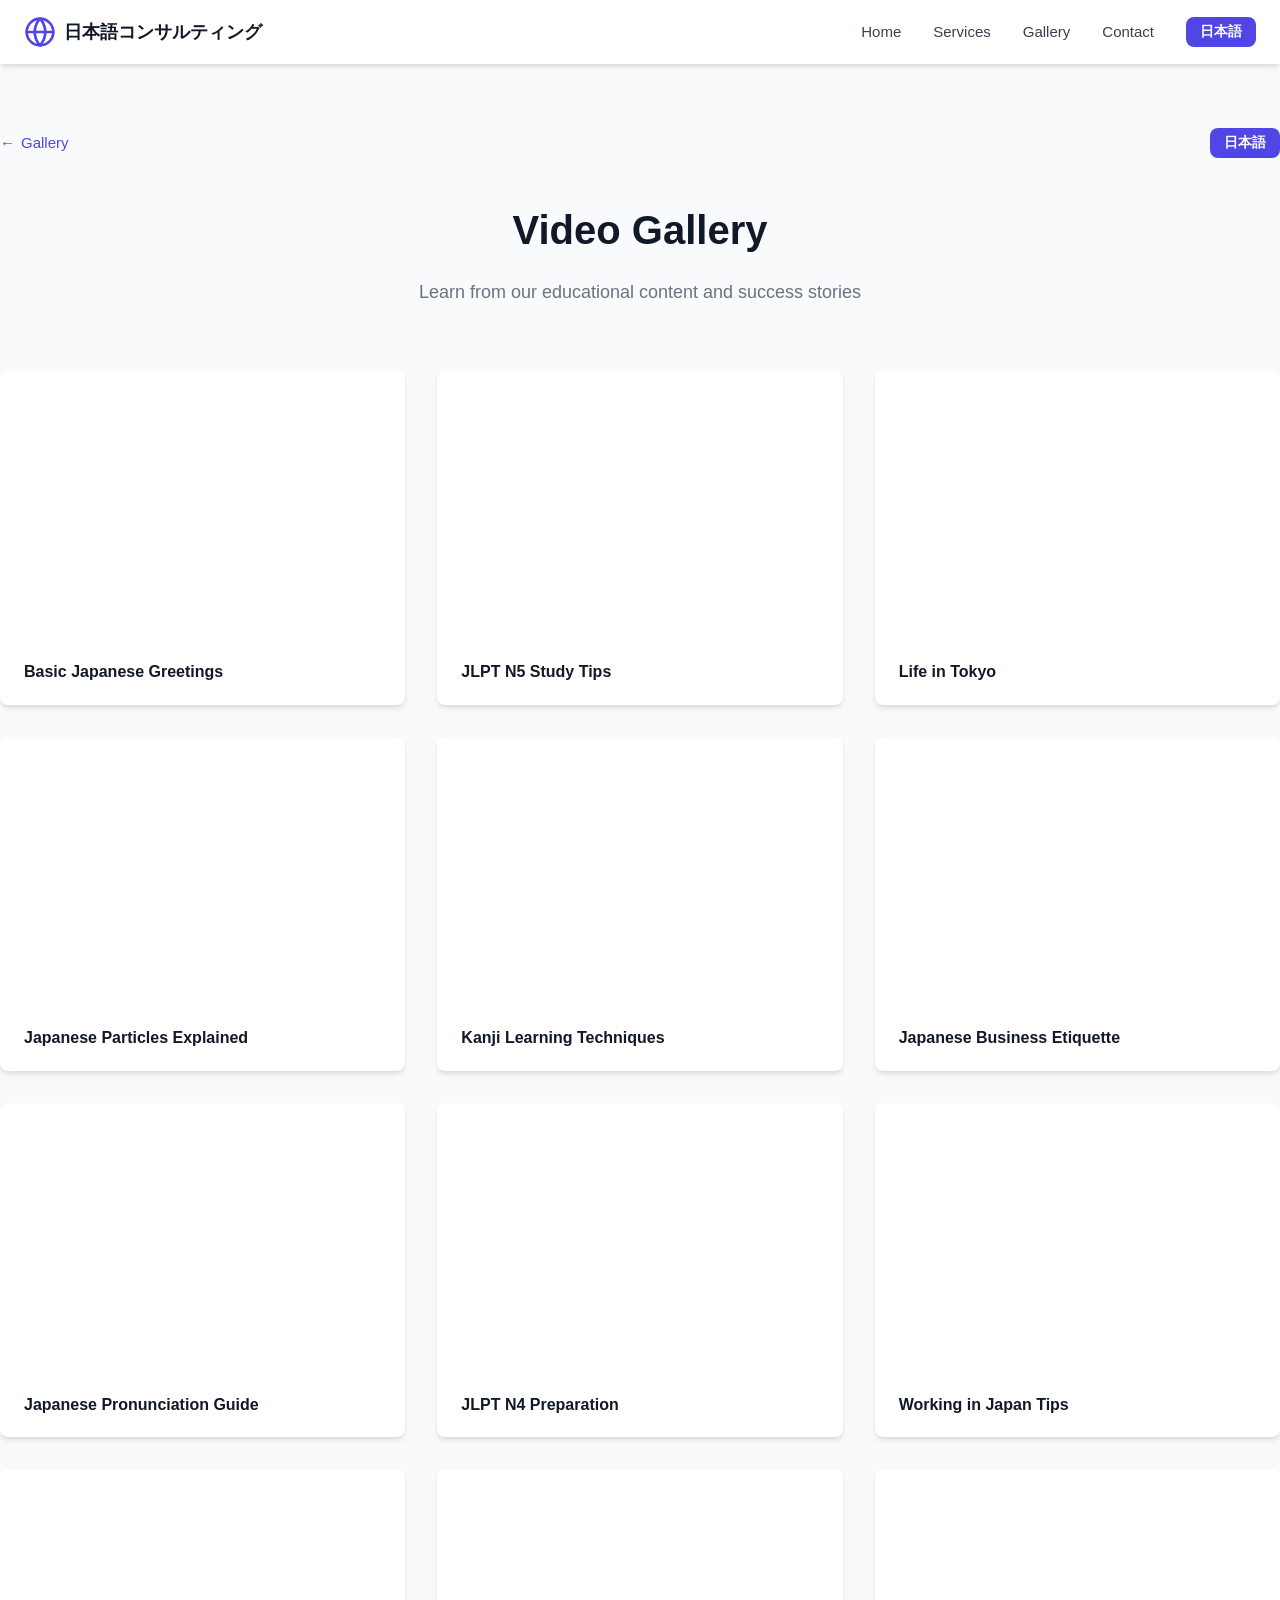
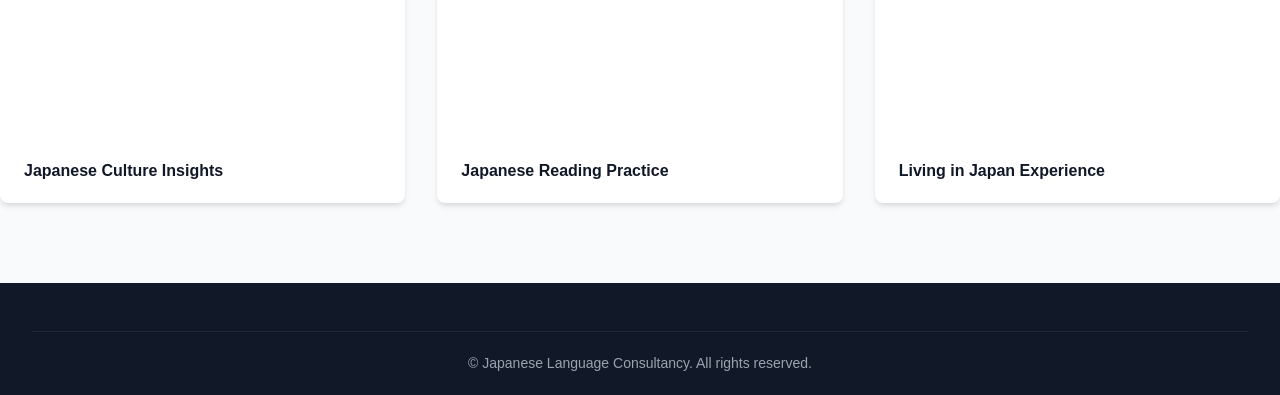
==== full-gallery.html @ 16f08550 "Added project files" ====
<!DOCTYPE html>
<html lang="en">
<head>
  <meta charset="UTF-8">
  <meta name="viewport" content="width=device-width, initial-scale=1.0">
  <title>Full Gallery – Japanese Language Consultancy</title>
  <link rel="stylesheet" href="css/style.css">
  <style>
    .gallery-page { min-height: 100vh; background: var(--bg-light); padding-top: 80px; }
    .gallery-page-inner { padding: 3rem 0 5rem; }
    .gallery-topbar {
      display: flex;
      justify-content: space-between;
      align-items: center;
      flex-wrap: wrap;
      gap: 1rem;
      margin-bottom: 2.5rem;
    }
    .back-link {
      display: inline-flex;
      align-items: center;
      gap: 0.375rem;
      color: var(--primary);
      text-decoration: none;
      font-size: 0.9375rem;
      font-weight: 500;
    }
    .back-link:hover { text-decoration: underline; }
    .full-gallery-grid {
      display: grid;
      grid-template-columns: 1fr;
      gap: 2rem;
    }
    @media (min-width: 640px)  { .full-gallery-grid { grid-template-columns: repeat(2, 1fr); } }
    @media (min-width: 1024px) { .full-gallery-grid { grid-template-columns: repeat(3, 1fr); } }
  </style>
</head>
<body>

  <!-- ===== NAVBAR (simplified for gallery page) ===== -->
  <nav id="navbar">
    <div class="nav-container">
      <a href="index.html#home" class="nav-logo">
        <svg xmlns="http://www.w3.org/2000/svg" width="32" height="32" viewBox="0 0 24 24" fill="none" stroke="currentColor" stroke-width="2" stroke-linecap="round" stroke-linejoin="round">
          <circle cx="12" cy="12" r="10"/>
          <line x1="2" y1="12" x2="22" y2="12"/>
          <path d="M12 2a15.3 15.3 0 0 1 4 10 15.3 15.3 0 0 1-4 10 15.3 15.3 0 0 1-4-10 15.3 15.3 0 0 1 4-10z"/>
        </svg>
        <span>日本語コンサルティング</span>
      </a>
      <div class="nav-links">
        <a href="index.html#home" class="nav-link" data-key="nav.home">Home</a>
        <a href="index.html#services" class="nav-link" data-key="nav.services">Services</a>
        <a href="index.html#gallery" class="nav-link" data-key="nav.gallery">Gallery</a>
        <a href="index.html#contact" class="nav-link" data-key="nav.contact">Contact</a>
        <button class="lang-btn" id="langToggle" onclick="toggleLanguage()">日本語</button>
      </div>
      <div class="nav-mobile">
        <button class="lang-btn" id="langToggleMobile" onclick="toggleLanguage()">日本語</button>
        <button class="menu-btn" id="menuBtn" onclick="toggleMenu()" aria-label="Toggle menu">
          <span class="menu-icon" id="menuIcon">&#9776;</span>
        </button>
      </div>
    </div>
    <div class="mobile-menu" id="mobileMenu">
      <a href="index.html#home" class="mobile-link" data-key="nav.home" onclick="closeMenu()">Home</a>
      <a href="index.html#services" class="mobile-link" data-key="nav.services" onclick="closeMenu()">Services</a>
      <a href="index.html#gallery" class="mobile-link" data-key="nav.gallery" onclick="closeMenu()">Gallery</a>
      <a href="index.html#contact" class="mobile-link" data-key="nav.contact" onclick="closeMenu()">Contact</a>
    </div>
  </nav>

  <!-- ===== GALLERY PAGE ===== -->
  <div class="gallery-page">
    <div class="container gallery-page-inner">
      <div class="gallery-topbar">
        <a href="index.html#gallery" class="back-link">
          &#8592; <span data-key="nav.gallery">Gallery</span>
        </a>
        <button class="lang-btn" onclick="toggleLanguage()" id="langTogglePage">日本語</button>
      </div>

      <div class="section-header">
        <h2 data-key="gallery.title">Video Gallery</h2>
        <p data-key="gallery.subtitle">Learn from our educational content and success stories</p>
      </div>

      <div class="full-gallery-grid">

        <div class="video-card">
          <div class="video-wrapper">
            <iframe src="https://www.youtube.com/embed/n7rQSe2ejsA" title="Basic Japanese Greetings"
              allow="accelerometer; autoplay; clipboard-write; encrypted-media; gyroscope; picture-in-picture"
              allowfullscreen loading="lazy"></iframe>
          </div>
          <div class="video-info"><h3>Basic Japanese Greetings</h3></div>
        </div>

        <div class="video-card">
          <div class="video-wrapper">
            <iframe src="https://www.youtube.com/embed/5oxdPY9eH48" title="JLPT N5 Study Tips"
              allow="accelerometer; autoplay; clipboard-write; encrypted-media; gyroscope; picture-in-picture"
              allowfullscreen loading="lazy"></iframe>
          </div>
          <div class="video-info"><h3>JLPT N5 Study Tips</h3></div>
        </div>

        <div class="video-card">
          <div class="video-wrapper">
            <iframe src="https://www.youtube.com/embed/6EdWg6F5bxE" title="Life in Tokyo"
              allow="accelerometer; autoplay; clipboard-write; encrypted-media; gyroscope; picture-in-picture"
              allowfullscreen loading="lazy"></iframe>
          </div>
          <div class="video-info"><h3>Life in Tokyo</h3></div>
        </div>

        <div class="video-card">
          <div class="video-wrapper">
            <iframe src="https://www.youtube.com/embed/pSvH9vH60Ig" title="Japanese Particles Explained"
              allow="accelerometer; autoplay; clipboard-write; encrypted-media; gyroscope; picture-in-picture"
              allowfullscreen loading="lazy"></iframe>
          </div>
          <div class="video-info"><h3>Japanese Particles Explained</h3></div>
        </div>

        <div class="video-card">
          <div class="video-wrapper">
            <iframe src="https://www.youtube.com/embed/mPppuDZYBzw" title="Kanji Learning Techniques"
              allow="accelerometer; autoplay; clipboard-write; encrypted-media; gyroscope; picture-in-picture"
              allowfullscreen loading="lazy"></iframe>
          </div>
          <div class="video-info"><h3>Kanji Learning Techniques</h3></div>
        </div>

        <div class="video-card">
          <div class="video-wrapper">
            <iframe src="https://www.youtube.com/embed/A8jdyTbz3O4" title="Japanese Business Etiquette"
              allow="accelerometer; autoplay; clipboard-write; encrypted-media; gyroscope; picture-in-picture"
              allowfullscreen loading="lazy"></iframe>
          </div>
          <div class="video-info"><h3>Japanese Business Etiquette</h3></div>
        </div>

        <div class="video-card">
          <div class="video-wrapper">
            <iframe src="https://www.youtube.com/embed/QuDgr6ot1g4" title="Japanese Pronunciation Guide"
              allow="accelerometer; autoplay; clipboard-write; encrypted-media; gyroscope; picture-in-picture"
              allowfullscreen loading="lazy"></iframe>
          </div>
          <div class="video-info"><h3>Japanese Pronunciation Guide</h3></div>
        </div>

        <div class="video-card">
          <div class="video-wrapper">
            <iframe src="https://www.youtube.com/embed/3qPxV7PK7Cg" title="JLPT N4 Preparation"
              allow="accelerometer; autoplay; clipboard-write; encrypted-media; gyroscope; picture-in-picture"
              allowfullscreen loading="lazy"></iframe>
          </div>
          <div class="video-info"><h3>JLPT N4 Preparation</h3></div>
        </div>

        <div class="video-card">
          <div class="video-wrapper">
            <iframe src="https://www.youtube.com/embed/YMyofREc4Zw" title="Working in Japan Tips"
              allow="accelerometer; autoplay; clipboard-write; encrypted-media; gyroscope; picture-in-picture"
              allowfullscreen loading="lazy"></iframe>
          </div>
          <div class="video-info"><h3>Working in Japan Tips</h3></div>
        </div>

        <div class="video-card">
          <div class="video-wrapper">
            <iframe src="https://www.youtube.com/embed/gVyIaRz2L4c" title="Japanese Culture Insights"
              allow="accelerometer; autoplay; clipboard-write; encrypted-media; gyroscope; picture-in-picture"
              allowfullscreen loading="lazy"></iframe>
          </div>
          <div class="video-info"><h3>Japanese Culture Insights</h3></div>
        </div>

        <div class="video-card">
          <div class="video-wrapper">
            <iframe src="https://www.youtube.com/embed/yExI-Q_kQNg" title="Japanese Reading Practice"
              allow="accelerometer; autoplay; clipboard-write; encrypted-media; gyroscope; picture-in-picture"
              allowfullscreen loading="lazy"></iframe>
          </div>
          <div class="video-info"><h3>Japanese Reading Practice</h3></div>
        </div>

        <div class="video-card">
          <div class="video-wrapper">
            <iframe src="https://www.youtube.com/embed/NJ3JOqiXhUE" title="Living in Japan Experience"
              allow="accelerometer; autoplay; clipboard-write; encrypted-media; gyroscope; picture-in-picture"
              allowfullscreen loading="lazy"></iframe>
          </div>
          <div class="video-info"><h3>Living in Japan Experience</h3></div>
        </div>

      </div>
    </div>
  </div>

  <!-- ===== FOOTER ===== -->
  <footer id="footer">
    <div class="container">
      <div class="footer-bottom">
        <p>© <span id="year"></span> Japanese Language Consultancy. All rights reserved.</p>
      </div>
    </div>
  </footer>

  <script src="js/main.js"></script>
  <script>
    // sync the extra lang toggle button on this page
    document.getElementById('langTogglePage').addEventListener('click', function() {
      this.textContent = currentLang === 'en' ? '日本語' : 'English';
    });
  </script>
</body>
</html>
---- css/style.css ----
/* ===== RESET & BASE ===== */
*, *::before, *::after {
  box-sizing: border-box;
  margin: 0;
  padding: 0;
}

html {
  scroll-behavior: smooth;
}

body {
  font-family: -apple-system, BlinkMacSystemFont, 'Segoe UI', Roboto, Oxygen, Ubuntu, sans-serif;
  color: #111827;
  line-height: 1.6;
}

/* ===== VARIABLES ===== */
:root {
  --primary:       #4f46e5;
  --primary-hover: #4338ca;
  --primary-light: #e0e7ff;
  --text-dark:     #111827;
  --text-gray:     #6b7280;
  --text-light:    #9ca3af;
  --bg-light:      #f9fafb;
  --bg-white:      #ffffff;
  --shadow:        0 4px 6px -1px rgba(0,0,0,.10), 0 2px 4px -1px rgba(0,0,0,.06);
  --shadow-lg:     0 10px 15px -3px rgba(0,0,0,.10), 0 4px 6px -2px rgba(0,0,0,.05);
  --radius:        0.5rem;
}

/* ===== UTILITY ===== */
.container {
  max-width: 1280px;
  margin: 0 auto;
  padding: 0 1.5rem;
}

@media (min-width: 1024px) {
  .container { padding: 0 2rem; }
}

/* ===== NAVBAR ===== */
#navbar {
  position: fixed;
  top: 0;
  left: 0;
  right: 0;
  z-index: 1000;
  background: #fff;
  box-shadow: var(--shadow);
}

.nav-container {
  max-width: 1280px;
  margin: 0 auto;
  padding: 0 1.5rem;
  display: flex;
  align-items: center;
  justify-content: space-between;
  height: 64px;
}

.nav-logo {
  display: flex;
  align-items: center;
  gap: 0.5rem;
  text-decoration: none;
  color: var(--text-dark);
  font-size: 1.125rem;
  font-weight: 700;
  flex-shrink: 0;
}

.nav-logo svg {
  color: var(--primary);
  flex-shrink: 0;
}

.nav-links {
  display: none;
  align-items: center;
  gap: 2rem;
}

@media (min-width: 768px) {
  .nav-links { display: flex; }
}

.nav-link {
  text-decoration: none;
  color: #374151;
  font-size: 0.9375rem;
  font-weight: 500;
  transition: color 0.2s;
}

.nav-link:hover { color: var(--primary); }

.lang-btn {
  background: var(--primary);
  color: #fff;
  border: none;
  border-radius: var(--radius);
  padding: 0.375rem 0.875rem;
  font-size: 0.875rem;
  font-weight: 600;
  cursor: pointer;
  transition: background 0.2s;
  white-space: nowrap;
}

.lang-btn:hover { background: var(--primary-hover); }

.nav-mobile {
  display: flex;
  align-items: center;
  gap: 0.75rem;
}

@media (min-width: 768px) {
  .nav-mobile { display: none; }
}

.menu-btn {
  background: none;
  border: none;
  cursor: pointer;
  color: #374151;
  font-size: 1.5rem;
  line-height: 1;
  padding: 0.25rem;
}

.mobile-menu {
  display: none;
  flex-direction: column;
  background: #fff;
  border-top: 1px solid #e5e7eb;
}

.mobile-menu.open { display: flex; }

.mobile-link {
  display: block;
  padding: 0.75rem 1.5rem;
  text-decoration: none;
  color: #374151;
  font-size: 0.9375rem;
  border-bottom: 1px solid #f3f4f6;
  transition: background 0.15s, color 0.15s;
}

.mobile-link:hover {
  background: var(--bg-light);
  color: var(--primary);
}

/* ===== HERO SECTION ===== */
#home {
  height: 100vh;
  min-height: 560px;
}

.hero-swiper {
  width: 100%;
  height: 100%;
}

.slide-bg {
  width: 100%;
  height: 100%;
  background-size: cover;
  background-position: center;
  position: relative;
}

.slide-overlay {
  position: absolute;
  inset: 0;
  background: rgba(17, 24, 39, 0.60);
}

.slide-content {
  position: relative;
  height: 100%;
  display: flex;
  align-items: center;
  padding: 0 1.5rem;
}

@media (min-width: 1024px) {
  .slide-content { padding: 0 2rem; }
}

.slide-text {
  max-width: 768px;
  margin: 0 auto;
  animation: fadeIn 0.8s ease-out;
}

@keyframes fadeIn {
  from { opacity: 0; transform: translateY(20px); }
  to   { opacity: 1; transform: translateY(0); }
}

.slide-text h1 {
  font-size: clamp(2rem, 5vw, 3.75rem);
  font-weight: 800;
  color: #fff;
  line-height: 1.15;
  margin-bottom: 1.25rem;
  letter-spacing: -0.02em;
}

.slide-text p {
  font-size: clamp(1rem, 2vw, 1.25rem);
  color: #d1d5db;
  margin-bottom: 2rem;
  max-width: 600px;
}

.hero-buttons {
  display: flex;
  gap: 1rem;
  flex-wrap: wrap;
}

/* Swiper overrides */
.swiper-button-next,
.swiper-button-prev {
  color: #fff !important;
}

.swiper-pagination-bullet-active {
  background: var(--primary) !important;
}

/* ===== SECTION SHARED ===== */
.section-light { background: var(--bg-light); }
.section-white { background: var(--bg-white); }

.section-header {
  text-align: center;
  margin-bottom: 4rem;
}

.section-header h2 {
  font-size: clamp(1.75rem, 4vw, 2.5rem);
  font-weight: 800;
  color: var(--text-dark);
  margin-bottom: 1rem;
}

.section-header p {
  font-size: 1.125rem;
  color: var(--text-gray);
  max-width: 540px;
  margin: 0 auto;
}

section:not(#home) { padding: 6rem 0; }

.section-action {
  text-align: center;
  margin-top: 3rem;
}

/* ===== BUTTONS ===== */
.btn-primary {
  display: inline-block;
  background: var(--primary);
  color: #fff;
  text-decoration: none;
  padding: 0.875rem 2rem;
  border-radius: var(--radius);
  font-size: 1rem;
  font-weight: 600;
  border: none;
  cursor: pointer;
  transition: background 0.2s, transform 0.1s;
}

.btn-primary:hover {
  background: var(--primary-hover);
  transform: translateY(-1px);
}

.btn-primary:active { transform: translateY(0); }

.btn-secondary {
  display: inline-block;
  background: #fff;
  color: var(--primary);
  text-decoration: none;
  padding: 0.875rem 2rem;
  border-radius: var(--radius);
  font-size: 1rem;
  font-weight: 600;
  border: none;
  cursor: pointer;
  transition: background 0.2s;
}

.btn-secondary:hover { background: #f3f4f6; }

.btn-block {
  display: block;
  width: 100%;
  text-align: center;
}

/* ===== SERVICES ===== */
.services-grid {
  display: grid;
  grid-template-columns: 1fr;
  gap: 1.5rem;
}

@media (min-width: 640px)  { .services-grid { grid-template-columns: repeat(2, 1fr); } }
@media (min-width: 1024px) { .services-grid { grid-template-columns: repeat(4, 1fr); } }

.service-card {
  background: #fff;
  border-radius: var(--radius);
  padding: 2rem;
  box-shadow: var(--shadow);
  transition: box-shadow 0.25s, transform 0.25s;
}

.service-card:hover {
  box-shadow: var(--shadow-lg);
  transform: translateY(-4px);
}

.service-icon {
  display: inline-flex;
  align-items: center;
  justify-content: center;
  width: 64px;
  height: 64px;
  background: var(--primary-light);
  border-radius: 50%;
  color: var(--primary);
  margin-bottom: 1.25rem;
}

.service-card h3 {
  font-size: 1.125rem;
  font-weight: 700;
  color: var(--text-dark);
  margin-bottom: 0.75rem;
}

.service-card p {
  font-size: 0.9375rem;
  color: var(--text-gray);
  line-height: 1.6;
}

/* ===== GALLERY ===== */
.gallery-grid {
  display: grid;
  grid-template-columns: 1fr;
  gap: 2rem;
}

@media (min-width: 768px)  { .gallery-grid { grid-template-columns: repeat(2, 1fr); } }
@media (min-width: 1024px) { .gallery-grid { grid-template-columns: repeat(3, 1fr); } }

.video-card {
  background: #fff;
  border-radius: var(--radius);
  box-shadow: var(--shadow);
  overflow: hidden;
  transition: box-shadow 0.25s;
}

.video-card:hover { box-shadow: var(--shadow-lg); }

.video-wrapper {
  position: relative;
  padding-bottom: 66.25%;
  height: 0;
  overflow: hidden;
}

.video-wrapper iframe {
  position: absolute;
  top: 0;
  left: 0;
  width: 100%;
  height: 100%;
  border: 0;
}

.video-info {
  padding: 1.25rem 1.5rem;
}

.video-info h3 {
  font-size: 1rem;
  font-weight: 600;
  color: var(--text-dark);
}

/* ===== CONTACT ===== */
.contact-grid {
  display: grid;
  grid-template-columns: 1fr;
  gap: 3rem;
}

@media (min-width: 1024px) {
  .contact-grid { grid-template-columns: repeat(2, 1fr); }
}

.form-card,
.info-card {
  background: #fff;
  border-radius: var(--radius);
  padding: 2rem;
  box-shadow: var(--shadow);
}

.form-card h3 {
  font-size: 1.25rem;
  font-weight: 700;
  color: var(--text-dark);
  margin-bottom: 1.5rem;
}

.form-group {
  margin-bottom: 1.25rem;
}

.form-group label {
  display: block;
  font-size: 0.875rem;
  font-weight: 500;
  color: #374151;
  margin-bottom: 0.375rem;
}

.form-group input,
.form-group textarea {
  display: block;
  width: 100%;
  padding: 0.625rem 0.875rem;
  border: 1px solid #d1d5db;
  border-radius: var(--radius);
  font-size: 0.9375rem;
  color: var(--text-dark);
  background: #fff;
  transition: border-color 0.2s, box-shadow 0.2s;
  font-family: inherit;
}

.form-group input:focus,
.form-group textarea:focus {
  outline: none;
  border-color: var(--primary);
  box-shadow: 0 0 0 3px rgba(79, 70, 229, 0.15);
}

.form-group textarea { resize: vertical; min-height: 100px; }

.form-status {
  margin-top: 0.75rem;
  font-size: 0.9rem;
  padding: 0.5rem 0;
  min-height: 1.5rem;
}

.form-status.success { color: #059669; }
.form-status.error   { color: #dc2626; }

.contact-right {
  display: flex;
  flex-direction: column;
  gap: 1.5rem;
}

.map-wrapper {
  border-radius: var(--radius);
  overflow: hidden;
  box-shadow: var(--shadow);
  height: 280px;
}

.map-wrapper iframe {
  display: block;
  width: 100%;
  height: 100%;
  border: 0;
}

.info-card h3 {
  font-size: 1.25rem;
  font-weight: 700;
  color: var(--text-dark);
  margin-bottom: 1.25rem;
}

.info-item {
  display: flex;
  align-items: center;
  gap: 0.75rem;
  color: #374151;
  font-size: 0.9375rem;
  margin-bottom: 0.875rem;
}

.info-item svg { color: var(--primary); flex-shrink: 0; }

.info-hours {
  margin-top: 1.5rem;
  padding-top: 1.5rem;
  border-top: 1px solid #e5e7eb;
}

.info-hours h4 {
  font-size: 1rem;
  font-weight: 600;
  color: var(--text-dark);
  margin-bottom: 0.625rem;
}

.info-hours ul {
  list-style: none;
  color: var(--text-gray);
  font-size: 0.9375rem;
  line-height: 1.8;
}

/* ===== FOOTER ===== */
#footer {
  background: #111827;
  padding: 3rem 0 0;
  color: #9ca3af;
}

.footer-grid {
  display: grid;
  grid-template-columns: 1fr;
  gap: 2rem;
  margin-bottom: 2rem;
}

#footer h3 {
  color: #fff;
  font-size: 1rem;
  font-weight: 600;
  margin-bottom: 1rem;
}

.footer-links {
  list-style: none;
  display: flex;
  flex-direction: column;
  gap: 0.5rem;
}

.footer-links a {
  color: #9ca3af;
  text-decoration: none;
  font-size: 0.9375rem;
  transition: color 0.2s;
}

.footer-links a:hover { color: #fff; }

.footer-bottom {
  border-top: 1px solid #1f2937;
  padding: 1.25rem 0;
  text-align: center;
  font-size: 0.875rem;
}

/* ===== BUTTON DISABLED STATE ===== */
button:disabled,
button.loading {
  opacity: 0.6;
  cursor: not-allowed;
}
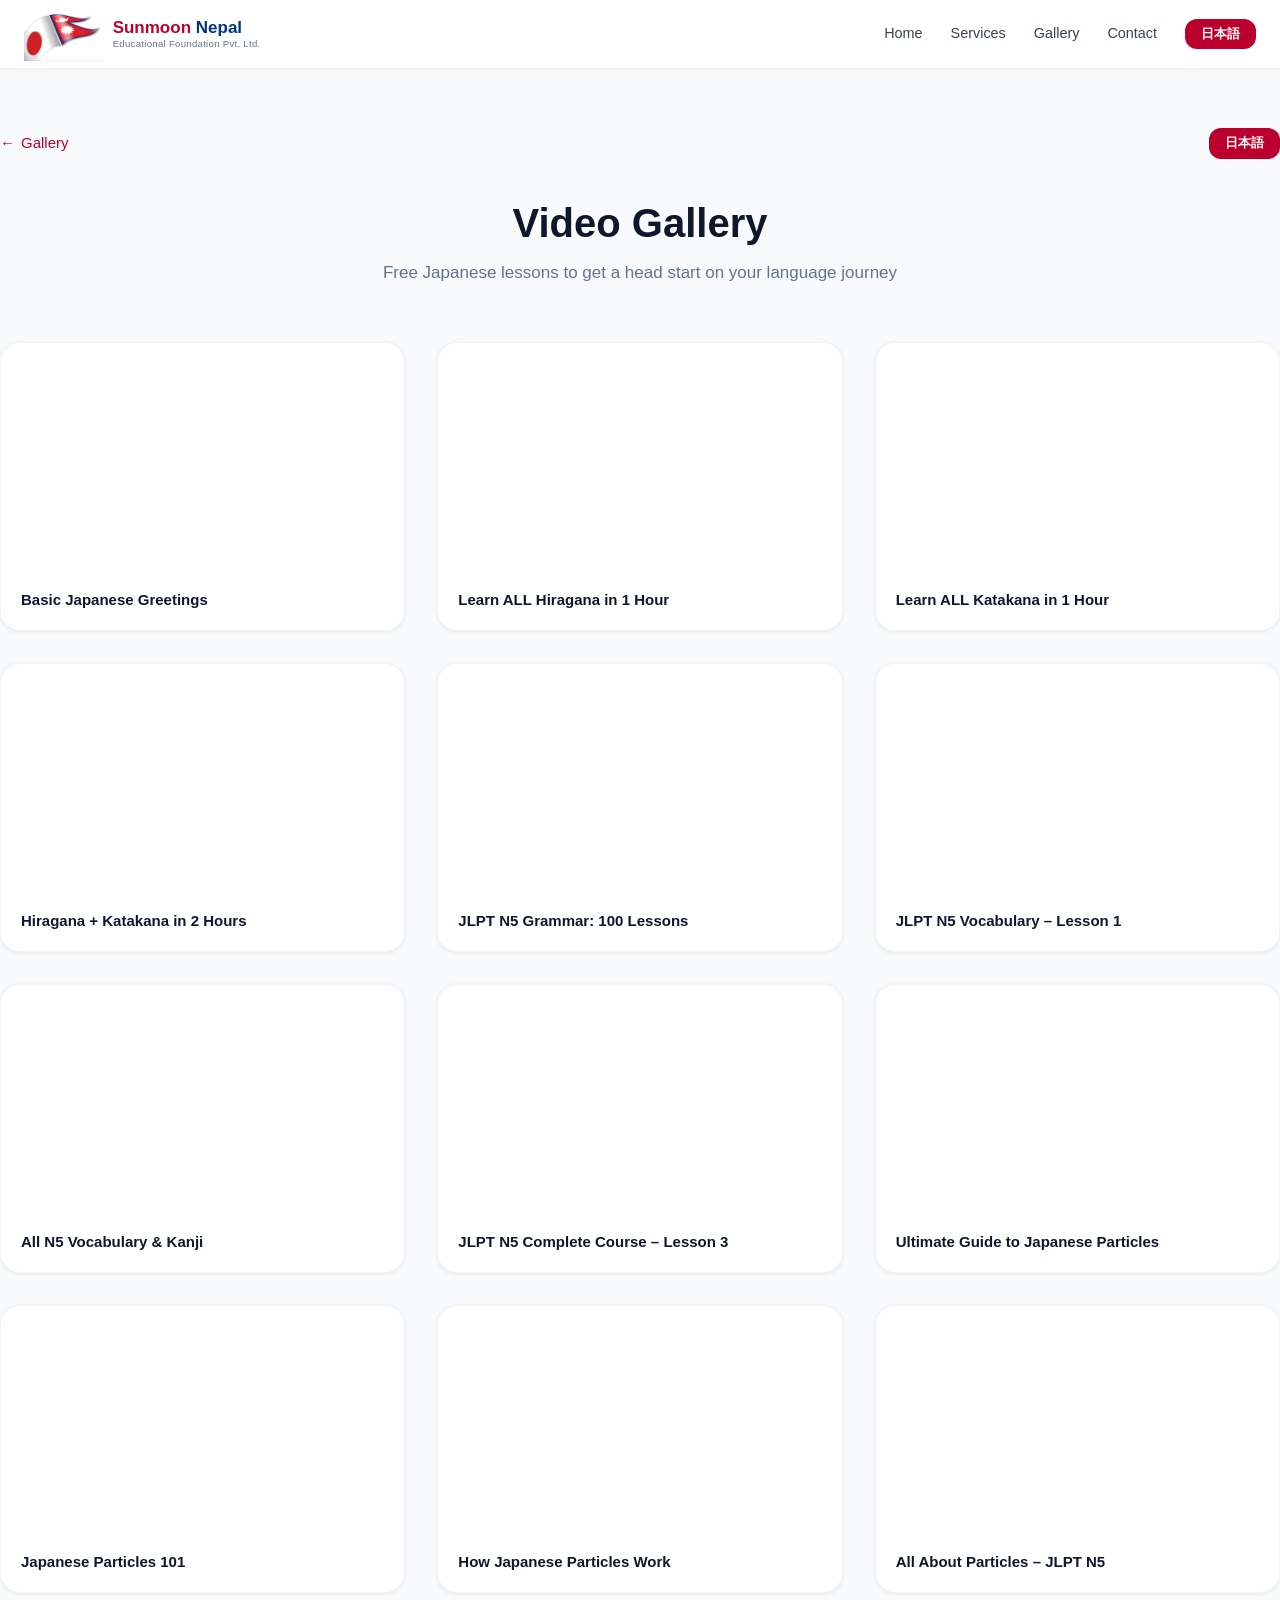
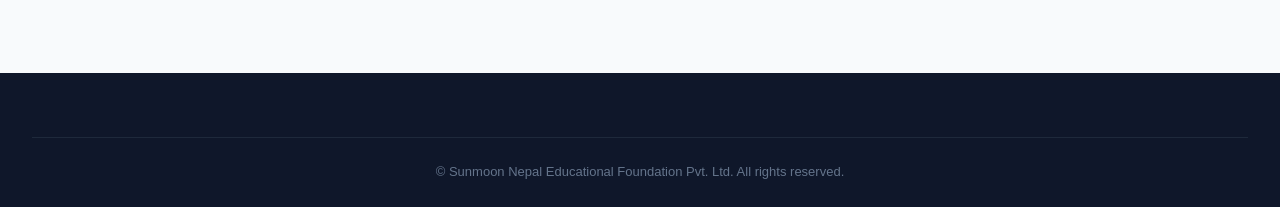
==== commit fc4f94cf: "added js and css versions and added bcc mail" ====
--- a/full-gallery.html
+++ b/full-gallery.html
@@ -3,8 +3,9 @@
 <head>
   <meta charset="UTF-8">
   <meta name="viewport" content="width=device-width, initial-scale=1.0">
-  <title>Full Gallery – Japanese Language Consultancy</title>
-  <link rel="stylesheet" href="css/style.css">
+  <link rel="icon" type="image/png" href="logo.png?v=<?= filemtime('logo.png') ?>">
+  <title>Full Gallery – Sunmoon Nepal Educational Foundation Pvt. Ltd.</title>
+  <link rel="stylesheet" href="css/style.css?v=<?= filemtime('css/style.css') ?>">
   <style>
     .gallery-page { min-height: 100vh; background: var(--bg-light); padding-top: 80px; }
     .gallery-page-inner { padding: 3rem 0 5rem; }
@@ -41,12 +42,11 @@
   <nav id="navbar">
     <div class="nav-container">
       <a href="index.html#home" class="nav-logo">
-        <svg xmlns="http://www.w3.org/2000/svg" width="32" height="32" viewBox="0 0 24 24" fill="none" stroke="currentColor" stroke-width="2" stroke-linecap="round" stroke-linejoin="round">
-          <circle cx="12" cy="12" r="10"/>
-          <line x1="2" y1="12" x2="22" y2="12"/>
-          <path d="M12 2a15.3 15.3 0 0 1 4 10 15.3 15.3 0 0 1-4 10 15.3 15.3 0 0 1-4-10 15.3 15.3 0 0 1 4-10z"/>
-        </svg>
-        <span>日本語コンサルティング</span>
+        <img src="logo.png?v=<?= filemtime('logo.png') ?>" alt="Sunmoon Nepal Educational Foundation Pvt. Ltd." class="nav-logo-img">
+        <div class="nav-brand">
+          <span class="nav-brand-name"><span class="brand-sun">Sunmoon</span> <span class="brand-moon">Nepal</span></span>
+          <span class="nav-brand-sub">Educational Foundation Pvt. Ltd.</span>
+        </div>
       </a>
       <div class="nav-links">
         <a href="index.html#home" class="nav-link" data-key="nav.home">Home</a>
@@ -89,7 +89,7 @@
 
         <div class="video-card">
           <div class="video-wrapper">
-            <iframe src="https://www.youtube.com/embed/n7rQSe2ejsA" title="Basic Japanese Greetings"
+            <iframe src="https://www.youtube.com/embed/6xlQ6g1yH64" title="Basic Japanese Greetings"
               allow="accelerometer; autoplay; clipboard-write; encrypted-media; gyroscope; picture-in-picture"
               allowfullscreen loading="lazy"></iframe>
           </div>
@@ -98,101 +98,101 @@
 
         <div class="video-card">
           <div class="video-wrapper">
-            <iframe src="https://www.youtube.com/embed/5oxdPY9eH48" title="JLPT N5 Study Tips"
-              allow="accelerometer; autoplay; clipboard-write; encrypted-media; gyroscope; picture-in-picture"
-              allowfullscreen loading="lazy"></iframe>
-          </div>
-          <div class="video-info"><h3>JLPT N5 Study Tips</h3></div>
-        </div>
-
-        <div class="video-card">
-          <div class="video-wrapper">
-            <iframe src="https://www.youtube.com/embed/6EdWg6F5bxE" title="Life in Tokyo"
-              allow="accelerometer; autoplay; clipboard-write; encrypted-media; gyroscope; picture-in-picture"
-              allowfullscreen loading="lazy"></iframe>
-          </div>
-          <div class="video-info"><h3>Life in Tokyo</h3></div>
-        </div>
-
-        <div class="video-card">
-          <div class="video-wrapper">
-            <iframe src="https://www.youtube.com/embed/pSvH9vH60Ig" title="Japanese Particles Explained"
-              allow="accelerometer; autoplay; clipboard-write; encrypted-media; gyroscope; picture-in-picture"
-              allowfullscreen loading="lazy"></iframe>
-          </div>
-          <div class="video-info"><h3>Japanese Particles Explained</h3></div>
-        </div>
-
-        <div class="video-card">
-          <div class="video-wrapper">
-            <iframe src="https://www.youtube.com/embed/mPppuDZYBzw" title="Kanji Learning Techniques"
-              allow="accelerometer; autoplay; clipboard-write; encrypted-media; gyroscope; picture-in-picture"
-              allowfullscreen loading="lazy"></iframe>
-          </div>
-          <div class="video-info"><h3>Kanji Learning Techniques</h3></div>
-        </div>
-
-        <div class="video-card">
-          <div class="video-wrapper">
-            <iframe src="https://www.youtube.com/embed/A8jdyTbz3O4" title="Japanese Business Etiquette"
-              allow="accelerometer; autoplay; clipboard-write; encrypted-media; gyroscope; picture-in-picture"
-              allowfullscreen loading="lazy"></iframe>
-          </div>
-          <div class="video-info"><h3>Japanese Business Etiquette</h3></div>
-        </div>
-
-        <div class="video-card">
-          <div class="video-wrapper">
-            <iframe src="https://www.youtube.com/embed/QuDgr6ot1g4" title="Japanese Pronunciation Guide"
-              allow="accelerometer; autoplay; clipboard-write; encrypted-media; gyroscope; picture-in-picture"
-              allowfullscreen loading="lazy"></iframe>
-          </div>
-          <div class="video-info"><h3>Japanese Pronunciation Guide</h3></div>
-        </div>
-
-        <div class="video-card">
-          <div class="video-wrapper">
-            <iframe src="https://www.youtube.com/embed/3qPxV7PK7Cg" title="JLPT N4 Preparation"
-              allow="accelerometer; autoplay; clipboard-write; encrypted-media; gyroscope; picture-in-picture"
-              allowfullscreen loading="lazy"></iframe>
-          </div>
-          <div class="video-info"><h3>JLPT N4 Preparation</h3></div>
-        </div>
-
-        <div class="video-card">
-          <div class="video-wrapper">
-            <iframe src="https://www.youtube.com/embed/YMyofREc4Zw" title="Working in Japan Tips"
-              allow="accelerometer; autoplay; clipboard-write; encrypted-media; gyroscope; picture-in-picture"
-              allowfullscreen loading="lazy"></iframe>
-          </div>
-          <div class="video-info"><h3>Working in Japan Tips</h3></div>
-        </div>
-
-        <div class="video-card">
-          <div class="video-wrapper">
-            <iframe src="https://www.youtube.com/embed/gVyIaRz2L4c" title="Japanese Culture Insights"
-              allow="accelerometer; autoplay; clipboard-write; encrypted-media; gyroscope; picture-in-picture"
-              allowfullscreen loading="lazy"></iframe>
-          </div>
-          <div class="video-info"><h3>Japanese Culture Insights</h3></div>
-        </div>
-
-        <div class="video-card">
-          <div class="video-wrapper">
-            <iframe src="https://www.youtube.com/embed/yExI-Q_kQNg" title="Japanese Reading Practice"
-              allow="accelerometer; autoplay; clipboard-write; encrypted-media; gyroscope; picture-in-picture"
-              allowfullscreen loading="lazy"></iframe>
-          </div>
-          <div class="video-info"><h3>Japanese Reading Practice</h3></div>
-        </div>
-
-        <div class="video-card">
-          <div class="video-wrapper">
-            <iframe src="https://www.youtube.com/embed/NJ3JOqiXhUE" title="Living in Japan Experience"
-              allow="accelerometer; autoplay; clipboard-write; encrypted-media; gyroscope; picture-in-picture"
-              allowfullscreen loading="lazy"></iframe>
-          </div>
-          <div class="video-info"><h3>Living in Japan Experience</h3></div>
+            <iframe src="https://www.youtube.com/embed/6p9Il_j0zjc" title="Learn ALL Hiragana in 1 Hour"
+              allow="accelerometer; autoplay; clipboard-write; encrypted-media; gyroscope; picture-in-picture"
+              allowfullscreen loading="lazy"></iframe>
+          </div>
+          <div class="video-info"><h3>Learn ALL Hiragana in 1 Hour</h3></div>
+        </div>
+
+        <div class="video-card">
+          <div class="video-wrapper">
+            <iframe src="https://www.youtube.com/embed/s6DKRgtVLGA" title="Learn ALL Katakana in 1 Hour"
+              allow="accelerometer; autoplay; clipboard-write; encrypted-media; gyroscope; picture-in-picture"
+              allowfullscreen loading="lazy"></iframe>
+          </div>
+          <div class="video-info"><h3>Learn ALL Katakana in 1 Hour</h3></div>
+        </div>
+
+        <div class="video-card">
+          <div class="video-wrapper">
+            <iframe src="https://www.youtube.com/embed/_wZHqOghvSs" title="Learn All Kana: Hiragana + Katakana in 2 Hours"
+              allow="accelerometer; autoplay; clipboard-write; encrypted-media; gyroscope; picture-in-picture"
+              allowfullscreen loading="lazy"></iframe>
+          </div>
+          <div class="video-info"><h3>Hiragana + Katakana in 2 Hours</h3></div>
+        </div>
+
+        <div class="video-card">
+          <div class="video-wrapper">
+            <iframe src="https://www.youtube.com/embed/PCRwPK2ZLvQ" title="JLPT N5 Grammar – 100 Lessons for Beginners"
+              allow="accelerometer; autoplay; clipboard-write; encrypted-media; gyroscope; picture-in-picture"
+              allowfullscreen loading="lazy"></iframe>
+          </div>
+          <div class="video-info"><h3>JLPT N5 Grammar: 100 Lessons</h3></div>
+        </div>
+
+        <div class="video-card">
+          <div class="video-wrapper">
+            <iframe src="https://www.youtube.com/embed/sRJTzeXz05k" title="JLPT N5 Vocabulary Lesson 1"
+              allow="accelerometer; autoplay; clipboard-write; encrypted-media; gyroscope; picture-in-picture"
+              allowfullscreen loading="lazy"></iframe>
+          </div>
+          <div class="video-info"><h3>JLPT N5 Vocabulary – Lesson 1</h3></div>
+        </div>
+
+        <div class="video-card">
+          <div class="video-wrapper">
+            <iframe src="https://www.youtube.com/embed/B2M-XXdbFAs" title="All N5 Vocabulary and Kanji"
+              allow="accelerometer; autoplay; clipboard-write; encrypted-media; gyroscope; picture-in-picture"
+              allowfullscreen loading="lazy"></iframe>
+          </div>
+          <div class="video-info"><h3>All N5 Vocabulary &amp; Kanji</h3></div>
+        </div>
+
+        <div class="video-card">
+          <div class="video-wrapper">
+            <iframe src="https://www.youtube.com/embed/WnYOnkIOPgo" title="JLPT N5 Complete Course for Beginners – Lesson 3"
+              allow="accelerometer; autoplay; clipboard-write; encrypted-media; gyroscope; picture-in-picture"
+              allowfullscreen loading="lazy"></iframe>
+          </div>
+          <div class="video-info"><h3>JLPT N5 Complete Course – Lesson 3</h3></div>
+        </div>
+
+        <div class="video-card">
+          <div class="video-wrapper">
+            <iframe src="https://www.youtube.com/embed/i9yqJggtYzo" title="The Ultimate Guide to Japanese Particles"
+              allow="accelerometer; autoplay; clipboard-write; encrypted-media; gyroscope; picture-in-picture"
+              allowfullscreen loading="lazy"></iframe>
+          </div>
+          <div class="video-info"><h3>Ultimate Guide to Japanese Particles</h3></div>
+        </div>
+
+        <div class="video-card">
+          <div class="video-wrapper">
+            <iframe src="https://www.youtube.com/embed/sndn1HDFbaQ" title="Japanese Particles 101"
+              allow="accelerometer; autoplay; clipboard-write; encrypted-media; gyroscope; picture-in-picture"
+              allowfullscreen loading="lazy"></iframe>
+          </div>
+          <div class="video-info"><h3>Japanese Particles 101</h3></div>
+        </div>
+
+        <div class="video-card">
+          <div class="video-wrapper">
+            <iframe src="https://www.youtube.com/embed/x0D5DgJOzgY" title="How Japanese Particles Work"
+              allow="accelerometer; autoplay; clipboard-write; encrypted-media; gyroscope; picture-in-picture"
+              allowfullscreen loading="lazy"></iframe>
+          </div>
+          <div class="video-info"><h3>How Japanese Particles Work</h3></div>
+        </div>
+
+        <div class="video-card">
+          <div class="video-wrapper">
+            <iframe src="https://www.youtube.com/embed/dtWPtXfbS8o" title="All About Particles – JLPT N5 Guide"
+              allow="accelerometer; autoplay; clipboard-write; encrypted-media; gyroscope; picture-in-picture"
+              allowfullscreen loading="lazy"></iframe>
+          </div>
+          <div class="video-info"><h3>All About Particles – JLPT N5</h3></div>
         </div>
 
       </div>
@@ -203,12 +203,12 @@
   <footer id="footer">
     <div class="container">
       <div class="footer-bottom">
-        <p>© <span id="year"></span> Japanese Language Consultancy. All rights reserved.</p>
+        <p>© <span id="year"></span> Sunmoon Nepal Educational Foundation Pvt. Ltd. All rights reserved.</p>
       </div>
     </div>
   </footer>
 
-  <script src="js/main.js"></script>
+  <script src="js/main.js?v=<?= filemtime('js/main.js') ?>"></script>
   <script>
     // sync the extra lang toggle button on this page
     document.getElementById('langTogglePage').addEventListener('click', function() {
--- a/css/style.css
+++ b/css/style.css
@@ -1,270 +1,79 @@
 /* ===== RESET & BASE ===== */
-*, *::before, *::after {
-  box-sizing: border-box;
-  margin: 0;
-  padding: 0;
-}
-
-html {
-  scroll-behavior: smooth;
-}
-
+*, *::before, *::after { box-sizing: border-box; margin: 0; padding: 0; }
+html { scroll-behavior: smooth; }
 body {
-  font-family: -apple-system, BlinkMacSystemFont, 'Segoe UI', Roboto, Oxygen, Ubuntu, sans-serif;
-  color: #111827;
+  font-family: 'Poppins', -apple-system, BlinkMacSystemFont, sans-serif;
+  color: #0f172a;
   line-height: 1.6;
-}
+  background: #fff;
+}
+img { max-width: 100%; display: block; }
 
 /* ===== VARIABLES ===== */
 :root {
-  --primary:       #4f46e5;
-  --primary-hover: #4338ca;
-  --primary-light: #e0e7ff;
-  --text-dark:     #111827;
-  --text-gray:     #6b7280;
-  --text-light:    #9ca3af;
-  --bg-light:      #f9fafb;
-  --bg-white:      #ffffff;
-  --shadow:        0 4px 6px -1px rgba(0,0,0,.10), 0 2px 4px -1px rgba(0,0,0,.06);
-  --shadow-lg:     0 10px 15px -3px rgba(0,0,0,.10), 0 4px 6px -2px rgba(0,0,0,.05);
-  --radius:        0.5rem;
+  --primary:        #BC002D;
+  --primary-hover:  #9b0025;
+  --primary-light:  #fff0f3;
+  --secondary:      #003580;
+  --secondary-light:#e8edf8;
+  --accent:         #E8B84B;
+  --text-dark:      #0f172a;
+  --text-gray:      #64748b;
+  --text-light:     #94a3b8;
+  --bg-light:       #f8fafc;
+  --bg-white:       #ffffff;
+  --shadow-sm:      0 1px 4px rgba(0,0,0,.08);
+  --shadow:         0 4px 16px rgba(0,0,0,.10);
+  --shadow-lg:      0 12px 40px rgba(0,0,0,.13);
+  --radius:         0.75rem;
+  --radius-lg:      1.25rem;
 }
 
 /* ===== UTILITY ===== */
-.container {
-  max-width: 1280px;
-  margin: 0 auto;
-  padding: 0 1.5rem;
-}
-
-@media (min-width: 1024px) {
-  .container { padding: 0 2rem; }
-}
-
-/* ===== NAVBAR ===== */
-#navbar {
-  position: fixed;
-  top: 0;
-  left: 0;
-  right: 0;
-  z-index: 1000;
-  background: #fff;
-  box-shadow: var(--shadow);
-}
-
-.nav-container {
-  max-width: 1280px;
-  margin: 0 auto;
-  padding: 0 1.5rem;
-  display: flex;
-  align-items: center;
-  justify-content: space-between;
-  height: 64px;
-}
-
-.nav-logo {
-  display: flex;
-  align-items: center;
-  gap: 0.5rem;
-  text-decoration: none;
-  color: var(--text-dark);
-  font-size: 1.125rem;
-  font-weight: 700;
-  flex-shrink: 0;
-}
-
-.nav-logo svg {
-  color: var(--primary);
-  flex-shrink: 0;
-}
-
-.nav-links {
-  display: none;
-  align-items: center;
-  gap: 2rem;
-}
-
-@media (min-width: 768px) {
-  .nav-links { display: flex; }
-}
-
-.nav-link {
-  text-decoration: none;
-  color: #374151;
-  font-size: 0.9375rem;
-  font-weight: 500;
-  transition: color 0.2s;
-}
-
-.nav-link:hover { color: var(--primary); }
-
-.lang-btn {
-  background: var(--primary);
-  color: #fff;
-  border: none;
-  border-radius: var(--radius);
-  padding: 0.375rem 0.875rem;
-  font-size: 0.875rem;
-  font-weight: 600;
-  cursor: pointer;
-  transition: background 0.2s;
-  white-space: nowrap;
-}
-
-.lang-btn:hover { background: var(--primary-hover); }
-
-.nav-mobile {
-  display: flex;
-  align-items: center;
-  gap: 0.75rem;
-}
-
-@media (min-width: 768px) {
-  .nav-mobile { display: none; }
-}
-
-.menu-btn {
-  background: none;
-  border: none;
-  cursor: pointer;
-  color: #374151;
-  font-size: 1.5rem;
-  line-height: 1;
-  padding: 0.25rem;
-}
-
-.mobile-menu {
-  display: none;
-  flex-direction: column;
-  background: #fff;
-  border-top: 1px solid #e5e7eb;
-}
-
-.mobile-menu.open { display: flex; }
-
-.mobile-link {
-  display: block;
-  padding: 0.75rem 1.5rem;
-  text-decoration: none;
-  color: #374151;
-  font-size: 0.9375rem;
-  border-bottom: 1px solid #f3f4f6;
-  transition: background 0.15s, color 0.15s;
-}
-
-.mobile-link:hover {
-  background: var(--bg-light);
-  color: var(--primary);
-}
-
-/* ===== HERO SECTION ===== */
-#home {
-  height: 100vh;
-  min-height: 560px;
-}
-
-.hero-swiper {
-  width: 100%;
-  height: 100%;
-}
-
-.slide-bg {
-  width: 100%;
-  height: 100%;
-  background-size: cover;
-  background-position: center;
-  position: relative;
-}
-
-.slide-overlay {
-  position: absolute;
-  inset: 0;
-  background: rgba(17, 24, 39, 0.60);
-}
-
-.slide-content {
-  position: relative;
-  height: 100%;
-  display: flex;
-  align-items: center;
-  padding: 0 1.5rem;
-}
-
-@media (min-width: 1024px) {
-  .slide-content { padding: 0 2rem; }
-}
-
-.slide-text {
-  max-width: 768px;
-  margin: 0 auto;
-  animation: fadeIn 0.8s ease-out;
-}
-
-@keyframes fadeIn {
-  from { opacity: 0; transform: translateY(20px); }
-  to   { opacity: 1; transform: translateY(0); }
-}
-
-.slide-text h1 {
-  font-size: clamp(2rem, 5vw, 3.75rem);
-  font-weight: 800;
-  color: #fff;
-  line-height: 1.15;
-  margin-bottom: 1.25rem;
-  letter-spacing: -0.02em;
-}
-
-.slide-text p {
-  font-size: clamp(1rem, 2vw, 1.25rem);
-  color: #d1d5db;
-  margin-bottom: 2rem;
-  max-width: 600px;
-}
-
-.hero-buttons {
-  display: flex;
-  gap: 1rem;
-  flex-wrap: wrap;
-}
-
-/* Swiper overrides */
-.swiper-button-next,
-.swiper-button-prev {
-  color: #fff !important;
-}
-
-.swiper-pagination-bullet-active {
-  background: var(--primary) !important;
-}
-
-/* ===== SECTION SHARED ===== */
-.section-light { background: var(--bg-light); }
-.section-white { background: var(--bg-white); }
-
-.section-header {
-  text-align: center;
-  margin-bottom: 4rem;
-}
-
+.container { max-width: 1280px; margin: 0 auto; padding: 0 1.5rem; }
+@media (min-width: 1024px) { .container { padding: 0 2rem; } }
+
+section:not(#home):not(.stats-bar) { padding: 5rem 0; }
+
+.section-header { text-align: center; margin-bottom: 3.5rem; }
 .section-header h2 {
   font-size: clamp(1.75rem, 4vw, 2.5rem);
   font-weight: 800;
   color: var(--text-dark);
-  margin-bottom: 1rem;
-}
-
-.section-header p {
-  font-size: 1.125rem;
-  color: var(--text-gray);
-  max-width: 540px;
-  margin: 0 auto;
-}
-
-section:not(#home) { padding: 6rem 0; }
-
-.section-action {
-  text-align: center;
-  margin-top: 3rem;
+  margin-bottom: 0.75rem;
+  line-height: 1.2;
+}
+.section-header p { font-size: 1.0625rem; color: var(--text-gray); max-width: 520px; margin: 0 auto; }
+
+.section-tag {
+  display: inline-block;
+  background: var(--primary-light);
+  color: var(--primary);
+  font-size: 0.75rem;
+  font-weight: 700;
+  letter-spacing: 0.08em;
+  text-transform: uppercase;
+  padding: 0.3rem 0.875rem;
+  border-radius: 2rem;
+  margin-bottom: 0.75rem;
+}
+.light-tag  { background: rgba(255,255,255,.15); color: #fff; }
+
+.section-light { background: var(--bg-light); }
+.section-white { background: var(--bg-white); }
+.section-dark  { background: linear-gradient(135deg, #0f172a 0%, #003580 100%); }
+.text-white    { color: #fff !important; }
+.text-muted    { color: rgba(255,255,255,.65) !important; }
+
+/* ===== SCROLL REVEAL ===== */
+.reveal {
+  opacity: 0;
+  transform: translateY(28px);
+  transition: opacity 0.6s ease, transform 0.6s ease;
+}
+.reveal.visible {
+  opacity: 1;
+  transform: translateY(0);
 }
 
 /* ===== BUTTONS ===== */
@@ -273,20 +82,16 @@
   background: var(--primary);
   color: #fff;
   text-decoration: none;
-  padding: 0.875rem 2rem;
+  padding: 0.8rem 1.875rem;
   border-radius: var(--radius);
-  font-size: 1rem;
+  font-size: 0.9375rem;
   font-weight: 600;
   border: none;
   cursor: pointer;
-  transition: background 0.2s, transform 0.1s;
-}
-
-.btn-primary:hover {
-  background: var(--primary-hover);
-  transform: translateY(-1px);
-}
-
+  transition: background 0.2s, transform 0.15s, box-shadow 0.2s;
+  box-shadow: 0 4px 14px rgba(188,0,45,.3);
+}
+.btn-primary:hover { background: var(--primary-hover); transform: translateY(-2px); box-shadow: 0 6px 20px rgba(188,0,45,.35); }
 .btn-primary:active { transform: translateY(0); }
 
 .btn-secondary {
@@ -294,293 +99,458 @@
   background: #fff;
   color: var(--primary);
   text-decoration: none;
-  padding: 0.875rem 2rem;
+  padding: 0.8rem 1.875rem;
   border-radius: var(--radius);
-  font-size: 1rem;
+  font-size: 0.9375rem;
   font-weight: 600;
   border: none;
   cursor: pointer;
   transition: background 0.2s;
 }
-
 .btn-secondary:hover { background: #f3f4f6; }
 
-.btn-block {
-  display: block;
-  width: 100%;
-  text-align: center;
-}
-
-/* ===== SERVICES ===== */
-.services-grid {
-  display: grid;
-  grid-template-columns: 1fr;
-  gap: 1.5rem;
-}
-
-@media (min-width: 640px)  { .services-grid { grid-template-columns: repeat(2, 1fr); } }
-@media (min-width: 1024px) { .services-grid { grid-template-columns: repeat(4, 1fr); } }
-
-.service-card {
+.btn-hero-outline {
+  display: inline-block;
+  background: transparent;
+  color: #fff;
+  text-decoration: none;
+  padding: 0.8rem 1.875rem;
+  border-radius: var(--radius);
+  font-size: 0.9375rem;
+  font-weight: 600;
+  border: 2px solid rgba(255,255,255,.7);
+  transition: background 0.2s, border-color 0.2s;
+}
+.btn-hero-outline:hover { background: rgba(255,255,255,.12); border-color: #fff; }
+
+.btn-outline {
+  display: inline-block;
+  background: transparent;
+  color: var(--secondary);
+  text-decoration: none;
+  padding: 0.8rem 1.875rem;
+  border-radius: var(--radius);
+  font-size: 0.9375rem;
+  font-weight: 600;
+  border: 2px solid var(--secondary);
+  transition: background 0.2s, color 0.2s;
+}
+.btn-outline:hover { background: var(--secondary); color: #fff; }
+
+.btn-block { display: block; width: 100%; text-align: center; }
+
+/* ===== NAVBAR ===== */
+#navbar {
+  position: fixed; top: 0; left: 0; right: 0;
+  z-index: 1000;
   background: #fff;
-  border-radius: var(--radius);
-  padding: 2rem;
-  box-shadow: var(--shadow);
+  box-shadow: var(--shadow-sm);
+  transition: box-shadow 0.3s;
+}
+.nav-container {
+  max-width: 1280px; margin: 0 auto; padding: 0 1.5rem;
+  display: flex; align-items: center; justify-content: space-between;
+  height: 68px;
+}
+.nav-logo { display: flex; align-items: center; gap: 0.625rem; text-decoration: none; flex-shrink: 0; }
+.nav-logo-img { height: 54px; width: auto; object-fit: contain; }
+.nav-brand { display: flex; flex-direction: column; line-height: 1.2; }
+.nav-brand-name { font-size: 1.0625rem; font-weight: 800; color: var(--text-dark); white-space: nowrap; }
+.brand-sun  { color: var(--primary); }
+.brand-moon { color: var(--secondary); }
+.nav-brand-sub { font-size: 0.6rem; color: var(--text-gray); letter-spacing: 0.03em; white-space: nowrap; }
+
+.nav-links { display: none; align-items: center; gap: 1.75rem; }
+@media (min-width: 900px) { .nav-links { display: flex; } }
+
+.nav-link { text-decoration: none; color: #374151; font-size: 0.9rem; font-weight: 500; transition: color 0.2s; }
+.nav-link:hover, .nav-link.active { color: var(--primary); }
+
+.lang-btn {
+  background: var(--primary); color: #fff; border: none;
+  border-radius: var(--radius); padding: 0.4rem 1rem;
+  font-size: 0.8125rem; font-weight: 600; cursor: pointer;
+  transition: background 0.2s; white-space: nowrap;
+  font-family: inherit;
+}
+.lang-btn:hover { background: var(--primary-hover); }
+
+.nav-mobile { display: flex; align-items: center; gap: 0.75rem; }
+@media (min-width: 900px) { .nav-mobile { display: none; } }
+
+.menu-btn { background: none; border: none; cursor: pointer; color: #374151; font-size: 1.5rem; line-height: 1; padding: 0.25rem; }
+
+.mobile-menu { display: none; flex-direction: column; background: #fff; border-top: 1px solid #e5e7eb; }
+.mobile-menu.open { display: flex; }
+.mobile-link { display: block; padding: 0.8rem 1.5rem; text-decoration: none; color: #374151; font-size: 0.9375rem; border-bottom: 1px solid #f3f4f6; transition: background 0.15s, color 0.15s; }
+.mobile-link:hover { background: var(--bg-light); color: var(--primary); }
+
+@media (max-width: 480px) { .nav-brand-sub { display: none; } .nav-brand-name { font-size: 0.875rem; } }
+
+/* ===== HERO ===== */
+#home { height: 100vh; min-height: 600px; }
+.hero-swiper { width: 100%; height: 100%; }
+.slide-bg { width: 100%; height: 100%; background-size: cover; background-position: center; position: relative; }
+.slide-overlay { position: absolute; inset: 0; background: linear-gradient(120deg, rgba(0,0,0,.7) 0%, rgba(0,40,100,.5) 100%); }
+.slide-content { position: relative; height: 100%; display: flex; align-items: center; padding: 0 1.5rem; }
+@media (min-width: 1024px) { .slide-content { padding: 0 2rem; } }
+.slide-text { max-width: 720px; padding-top: 4rem; }
+
+.hero-badge {
+  display: inline-block;
+  background: rgba(255,255,255,.15);
+  backdrop-filter: blur(8px);
+  color: #fff;
+  font-size: 0.8125rem;
+  font-weight: 600;
+  padding: 0.4rem 1rem;
+  border-radius: 2rem;
+  border: 1px solid rgba(255,255,255,.25);
+  margin-bottom: 1.25rem;
+}
+.slide-text h1 {
+  font-size: clamp(2rem, 5.5vw, 3.75rem);
+  font-weight: 800;
+  color: #fff;
+  line-height: 1.1;
+  margin-bottom: 1.25rem;
+  letter-spacing: -0.02em;
+}
+.slide-text p { font-size: clamp(0.95rem, 2vw, 1.125rem); color: rgba(255,255,255,.85); margin-bottom: 2rem; max-width: 560px; }
+
+.hero-buttons { display: flex; gap: 1rem; flex-wrap: wrap; margin-bottom: 2.5rem; }
+
+.hero-stats { display: flex; align-items: center; gap: 1rem; flex-wrap: wrap; }
+.hero-stat { text-align: center; }
+.hero-stat strong { display: block; font-size: 1.5rem; font-weight: 800; color: #fff; }
+.hero-stat span   { font-size: 0.75rem; color: rgba(255,255,255,.75); font-weight: 500; }
+.hero-stat-divider { width: 1px; height: 36px; background: rgba(255,255,255,.3); }
+
+.swiper-button-next, .swiper-button-prev { color: #fff !important; }
+.swiper-pagination-bullet-active { background: var(--primary) !important; }
+
+/* ===== STATS BAR ===== */
+.stats-bar { background: var(--secondary); padding: 2.5rem 0; }
+.stats-grid { display: grid; grid-template-columns: repeat(2, 1fr); gap: 1.5rem; align-items: center; }
+@media (min-width: 768px) { .stats-grid { grid-template-columns: repeat(7, 1fr); } }
+
+.stat-item { text-align: center; }
+.stat-number { display: block; font-size: clamp(1.75rem, 4vw, 2.5rem); font-weight: 800; color: #fff; line-height: 1; }
+.stat-label  { display: block; font-size: 0.8125rem; color: rgba(255,255,255,.75); margin-top: 0.25rem; font-weight: 500; }
+.stat-divider { width: 1px; height: 50px; background: rgba(255,255,255,.2); display: none; }
+@media (min-width: 768px) { .stat-divider { display: block; } }
+
+/* ===== ABOUT ===== */
+.about-grid { display: grid; grid-template-columns: 1fr; gap: 3.5rem; align-items: center; }
+@media (min-width: 960px) { .about-grid { grid-template-columns: 1fr 1fr; } }
+
+.about-image { position: relative; border-radius: var(--radius-lg); overflow: visible; }
+.about-image img { border-radius: var(--radius-lg); width: 100%; height: 420px; object-fit: cover; box-shadow: var(--shadow-lg); }
+.about-badge {
+  position: absolute; bottom: -1.25rem; right: -1.25rem;
+  background: var(--primary); color: #fff;
+  padding: 1rem 1.25rem; border-radius: var(--radius);
+  text-align: center; box-shadow: var(--shadow);
+}
+.badge-num { display: block; font-size: 1.75rem; font-weight: 800; line-height: 1; }
+.badge-txt { font-size: 0.7rem; font-weight: 600; line-height: 1.3; opacity: .9; }
+
+.about-content { padding-bottom: 1.25rem; }
+.about-content h2 { font-size: clamp(1.6rem, 3.5vw, 2.25rem); font-weight: 800; color: var(--text-dark); margin-bottom: 1rem; line-height: 1.2; }
+.about-lead { font-size: 1.0625rem; color: var(--text-gray); margin-bottom: 1.5rem; line-height: 1.7; }
+
+.about-features { list-style: none; display: flex; flex-direction: column; gap: 0.75rem; margin-bottom: 2rem; }
+.about-features li { display: flex; align-items: flex-start; gap: 0.625rem; font-size: 0.9375rem; color: #374151; }
+.about-features li svg { color: var(--primary); flex-shrink: 0; margin-top: 2px; }
+
+.about-actions { display: flex; gap: 1rem; flex-wrap: wrap; }
+
+/* ===== WHY CHOOSE US ===== */
+.why-grid { display: grid; grid-template-columns: 1fr; gap: 1.5rem; }
+@media (min-width: 640px)  { .why-grid { grid-template-columns: repeat(2, 1fr); } }
+@media (min-width: 1024px) { .why-grid { grid-template-columns: repeat(3, 1fr); } }
+
+.why-card {
+  background: #fff; border-radius: var(--radius-lg); padding: 2rem;
+  box-shadow: var(--shadow-sm); border: 1px solid #f1f5f9;
   transition: box-shadow 0.25s, transform 0.25s;
 }
-
-.service-card:hover {
-  box-shadow: var(--shadow-lg);
-  transform: translateY(-4px);
-}
-
-.service-icon {
-  display: inline-flex;
-  align-items: center;
-  justify-content: center;
-  width: 64px;
-  height: 64px;
-  background: var(--primary-light);
-  border-radius: 50%;
-  color: var(--primary);
-  margin-bottom: 1.25rem;
-}
-
-.service-card h3 {
-  font-size: 1.125rem;
-  font-weight: 700;
-  color: var(--text-dark);
-  margin-bottom: 0.75rem;
-}
-
-.service-card p {
-  font-size: 0.9375rem;
-  color: var(--text-gray);
-  line-height: 1.6;
-}
-
-/* ===== GALLERY ===== */
-.gallery-grid {
+.why-card:hover { box-shadow: var(--shadow); transform: translateY(-4px); }
+.why-icon {
+  width: 60px; height: 60px;
+  background: var(--primary-light); border-radius: 50%;
+  display: flex; align-items: center; justify-content: center;
+  color: var(--primary); margin-bottom: 1.25rem;
+}
+.why-card h3 { font-size: 1.0625rem; font-weight: 700; color: var(--text-dark); margin-bottom: 0.5rem; }
+.why-card p  { font-size: 0.9rem; color: var(--text-gray); line-height: 1.65; }
+
+/* ===== COURSES ===== */
+.courses-grid { display: grid; grid-template-columns: 1fr; gap: 1.5rem; }
+@media (min-width: 640px)  { .courses-grid { grid-template-columns: repeat(2, 1fr); } }
+@media (min-width: 1100px) { .courses-grid { grid-template-columns: repeat(5, 1fr); } }
+
+.course-card {
+  background: #fff; border-radius: var(--radius-lg);
+  padding: 1.75rem 1.5rem; box-shadow: var(--shadow-sm);
+  border: 2px solid #f1f5f9; position: relative;
+  transition: box-shadow 0.25s, transform 0.25s, border-color 0.25s;
+  display: flex; flex-direction: column;
+}
+.course-card:hover { box-shadow: var(--shadow); transform: translateY(-5px); border-color: var(--primary); }
+.course-card.featured { border-color: var(--primary); box-shadow: var(--shadow); }
+
+.course-badge {
+  position: absolute; top: -1px; right: 1.25rem;
+  background: var(--accent); color: #7a5c00;
+  font-size: 0.7rem; font-weight: 700;
+  padding: 0.25rem 0.75rem; border-radius: 0 0 0.5rem 0.5rem;
+}
+
+.course-level {
+  width: 52px; height: 52px; border-radius: 50%;
+  display: flex; align-items: center; justify-content: center;
+  font-size: 1rem; font-weight: 800; color: #fff;
+  margin-bottom: 1rem;
+}
+.n5 { background: #6366f1; }
+.n4 { background: #0ea5e9; }
+.n3 { background: var(--primary); }
+.n2 { background: #f97316; }
+.n1 { background: #16a34a; }
+
+.course-card h3 { font-size: 1.0625rem; font-weight: 700; color: var(--text-dark); margin-bottom: 0.25rem; }
+.course-duration { font-size: 0.8125rem; color: var(--text-gray); display: flex; align-items: center; gap: 0.35rem; margin-bottom: 1rem; }
+.course-features { list-style: none; margin-bottom: 1.5rem; flex: 1; }
+.course-features li {
+  font-size: 0.875rem; color: #374151; padding: 0.375rem 0;
+  border-bottom: 1px solid #f1f5f9;
+}
+.course-features li::before { content: "✓ "; color: var(--primary); font-weight: 700; }
+
+/* ===== HOW IT WORKS ===== */
+.process-grid {
   display: grid;
   grid-template-columns: 1fr;
   gap: 2rem;
-}
-
+  align-items: center;
+}
+@media (min-width: 900px) {
+  .process-grid { grid-template-columns: 1fr auto 1fr auto 1fr auto 1fr; gap: 0.5rem; }
+}
+
+.process-step { text-align: center; padding: 1rem; }
+.step-num {
+  font-size: 3rem; font-weight: 800;
+  color: rgba(255,255,255,.12); line-height: 1;
+  margin-bottom: 0.75rem;
+}
+.step-icon {
+  width: 68px; height: 68px; border-radius: 50%;
+  background: rgba(255,255,255,.1); border: 2px solid rgba(255,255,255,.2);
+  display: flex; align-items: center; justify-content: center;
+  color: #fff; margin: 0 auto 1.25rem;
+}
+.process-step h3 { font-size: 1.0625rem; font-weight: 700; color: #fff; margin-bottom: 0.5rem; }
+.process-step p  { font-size: 0.875rem; color: rgba(255,255,255,.7); line-height: 1.6; }
+.process-connector {
+  display: none;
+  width: 40px; height: 2px;
+  background: rgba(255,255,255,.2); margin: auto;
+}
+@media (min-width: 900px) { .process-connector { display: block; } }
+
+/* ===== SERVICES ===== */
+.services-grid { display: grid; grid-template-columns: 1fr; gap: 1.5rem; }
+@media (min-width: 640px)  { .services-grid { grid-template-columns: repeat(2, 1fr); } }
+@media (min-width: 1024px) { .services-grid { grid-template-columns: repeat(4, 1fr); } }
+
+.service-card {
+  background: #fff; border-radius: var(--radius-lg); padding: 2rem;
+  box-shadow: var(--shadow-sm); border: 1px solid #f1f5f9;
+  transition: box-shadow 0.25s, transform 0.25s;
+}
+.service-card:hover { box-shadow: var(--shadow-lg); transform: translateY(-5px); }
+.service-icon {
+  width: 64px; height: 64px; border-radius: 50%;
+  background: var(--primary-light); color: var(--primary);
+  display: flex; align-items: center; justify-content: center;
+  margin-bottom: 1.25rem;
+}
+.service-card h3 { font-size: 1.0625rem; font-weight: 700; color: var(--text-dark); margin-bottom: 0.5rem; }
+.service-card p  { font-size: 0.9rem; color: var(--text-gray); line-height: 1.65; }
+
+.section-action { text-align: center; margin-top: 2.5rem; }
+
+/* ===== TESTIMONIALS ===== */
+.testimonials-grid { display: grid; grid-template-columns: 1fr; gap: 1.5rem; }
+@media (min-width: 768px)  { .testimonials-grid { grid-template-columns: repeat(3, 1fr); } }
+
+.testimonial-card {
+  background: var(--bg-light); border-radius: var(--radius-lg);
+  padding: 2rem; border: 1px solid #e8edf4;
+  transition: box-shadow 0.25s, transform 0.25s;
+}
+.testimonial-card:hover { box-shadow: var(--shadow); transform: translateY(-4px); }
+.stars { color: var(--accent); font-size: 1.125rem; letter-spacing: 2px; margin-bottom: 1rem; }
+.testimonial-card > p { font-size: 0.9375rem; color: #374151; line-height: 1.75; margin-bottom: 1.5rem; font-style: italic; }
+.testimonial-author { display: flex; align-items: center; gap: 0.875rem; }
+.author-avatar {
+  width: 44px; height: 44px; border-radius: 50%;
+  display: flex; align-items: center; justify-content: center;
+  color: #fff; font-size: 1.125rem; font-weight: 700; flex-shrink: 0;
+}
+.testimonial-author strong { display: block; font-size: 0.9375rem; color: var(--text-dark); }
+.testimonial-author span  { font-size: 0.8125rem; color: var(--text-gray); }
+
+/* ===== GALLERY ===== */
+.gallery-grid { display: grid; grid-template-columns: 1fr; gap: 2rem; }
 @media (min-width: 768px)  { .gallery-grid { grid-template-columns: repeat(2, 1fr); } }
 @media (min-width: 1024px) { .gallery-grid { grid-template-columns: repeat(3, 1fr); } }
 
-.video-card {
-  background: #fff;
-  border-radius: var(--radius);
-  box-shadow: var(--shadow);
-  overflow: hidden;
-  transition: box-shadow 0.25s;
-}
-
-.video-card:hover { box-shadow: var(--shadow-lg); }
-
-.video-wrapper {
-  position: relative;
-  padding-bottom: 66.25%;
-  height: 0;
-  overflow: hidden;
-}
-
-.video-wrapper iframe {
-  position: absolute;
-  top: 0;
-  left: 0;
-  width: 100%;
-  height: 100%;
-  border: 0;
-}
-
-.video-info {
-  padding: 1.25rem 1.5rem;
-}
-
-.video-info h3 {
-  font-size: 1rem;
-  font-weight: 600;
-  color: var(--text-dark);
-}
+.video-card { background: #fff; border-radius: var(--radius-lg); box-shadow: var(--shadow-sm); overflow: hidden; transition: box-shadow 0.25s, transform 0.25s; border: 1px solid #f1f5f9; }
+.video-card:hover { box-shadow: var(--shadow); transform: translateY(-4px); }
+.video-wrapper { position: relative; padding-bottom: 56.25%; height: 0; overflow: hidden; }
+.video-wrapper iframe { position: absolute; top: 0; left: 0; width: 100%; height: 100%; border: 0; }
+.video-info { padding: 1.125rem 1.25rem; }
+.video-info h3 { font-size: 0.9375rem; font-weight: 600; color: var(--text-dark); }
+
+/* ===== FAQ ===== */
+.faq-list { max-width: 820px; margin: 0 auto; display: flex; flex-direction: column; gap: 0.75rem; }
+.faq-item { background: #fff; border-radius: var(--radius); border: 1px solid #e2e8f0; overflow: hidden; }
+.faq-q {
+  width: 100%; text-align: left; background: none; border: none;
+  padding: 1.25rem 1.5rem; cursor: pointer;
+  display: flex; align-items: center; justify-content: space-between; gap: 1rem;
+  font-size: 0.9375rem; font-weight: 600; color: var(--text-dark);
+  font-family: inherit; transition: color 0.2s;
+}
+.faq-q:hover { color: var(--primary); }
+.faq-q svg { flex-shrink: 0; transition: transform 0.3s; color: var(--text-gray); }
+.faq-q.open svg { transform: rotate(180deg); color: var(--primary); }
+.faq-a { max-height: 0; overflow: hidden; transition: max-height 0.35s ease; }
+.faq-a.open { max-height: 300px; }
+.faq-a p { padding: 0 1.5rem 1.25rem; font-size: 0.9375rem; color: var(--text-gray); line-height: 1.7; }
 
 /* ===== CONTACT ===== */
-.contact-grid {
-  display: grid;
-  grid-template-columns: 1fr;
-  gap: 3rem;
-}
-
-@media (min-width: 1024px) {
-  .contact-grid { grid-template-columns: repeat(2, 1fr); }
-}
-
-.form-card,
-.info-card {
-  background: #fff;
-  border-radius: var(--radius);
-  padding: 2rem;
-  box-shadow: var(--shadow);
-}
-
-.form-card h3 {
-  font-size: 1.25rem;
-  font-weight: 700;
-  color: var(--text-dark);
-  margin-bottom: 1.5rem;
-}
-
-.form-group {
-  margin-bottom: 1.25rem;
-}
-
-.form-group label {
-  display: block;
-  font-size: 0.875rem;
-  font-weight: 500;
-  color: #374151;
-  margin-bottom: 0.375rem;
-}
-
+.contact-grid { display: grid; grid-template-columns: 1fr; gap: 2.5rem; }
+@media (min-width: 1024px) { .contact-grid { grid-template-columns: repeat(2, 1fr); } }
+
+.form-card, .info-card {
+  background: #fff; border-radius: var(--radius-lg);
+  padding: 2rem; box-shadow: var(--shadow-sm); border: 1px solid #f1f5f9;
+}
+.form-card h3, .info-card h3 { font-size: 1.25rem; font-weight: 700; color: var(--text-dark); margin-bottom: 1.5rem; }
+
+.form-group { margin-bottom: 1.25rem; }
+.form-group label { display: block; font-size: 0.875rem; font-weight: 500; color: #374151; margin-bottom: 0.375rem; }
 .form-group input,
 .form-group textarea {
-  display: block;
-  width: 100%;
-  padding: 0.625rem 0.875rem;
-  border: 1px solid #d1d5db;
-  border-radius: var(--radius);
-  font-size: 0.9375rem;
-  color: var(--text-dark);
-  background: #fff;
-  transition: border-color 0.2s, box-shadow 0.2s;
-  font-family: inherit;
-}
-
+  display: block; width: 100%; padding: 0.65rem 0.875rem;
+  border: 1.5px solid #e2e8f0; border-radius: var(--radius);
+  font-size: 0.9375rem; color: var(--text-dark); background: #fff;
+  transition: border-color 0.2s, box-shadow 0.2s; font-family: inherit;
+}
 .form-group input:focus,
 .form-group textarea:focus {
-  outline: none;
-  border-color: var(--primary);
-  box-shadow: 0 0 0 3px rgba(79, 70, 229, 0.15);
-}
-
-.form-group textarea { resize: vertical; min-height: 100px; }
-
-.form-status {
-  margin-top: 0.75rem;
-  font-size: 0.9rem;
-  padding: 0.5rem 0;
-  min-height: 1.5rem;
-}
-
-.form-status.success { color: #059669; }
+  outline: none; border-color: var(--primary);
+  box-shadow: 0 0 0 3px rgba(188,0,45,.12);
+}
+.form-group textarea { resize: vertical; min-height: 110px; }
+.form-status { margin-top: 0.75rem; font-size: 0.9rem; padding: 0.5rem 0; min-height: 1.5rem; }
+.form-status.success { color: #16a34a; }
 .form-status.error   { color: #dc2626; }
 
-.contact-right {
-  display: flex;
-  flex-direction: column;
-  gap: 1.5rem;
-}
-
-.map-wrapper {
-  border-radius: var(--radius);
-  overflow: hidden;
-  box-shadow: var(--shadow);
-  height: 280px;
-}
-
-.map-wrapper iframe {
-  display: block;
-  width: 100%;
-  height: 100%;
-  border: 0;
-}
-
-.info-card h3 {
-  font-size: 1.25rem;
-  font-weight: 700;
-  color: var(--text-dark);
-  margin-bottom: 1.25rem;
-}
-
-.info-item {
-  display: flex;
-  align-items: center;
-  gap: 0.75rem;
-  color: #374151;
-  font-size: 0.9375rem;
-  margin-bottom: 0.875rem;
-}
-
+.contact-right { display: flex; flex-direction: column; gap: 1.5rem; }
+.map-wrapper { border-radius: var(--radius-lg); overflow: hidden; box-shadow: var(--shadow-sm); height: 240px; border: 1px solid #f1f5f9; }
+.map-wrapper iframe { display: block; width: 100%; height: 100%; border: 0; }
+
+.info-item { display: flex; align-items: center; gap: 0.75rem; color: #374151; font-size: 0.9375rem; margin-bottom: 0.875rem; }
 .info-item svg { color: var(--primary); flex-shrink: 0; }
-
-.info-hours {
-  margin-top: 1.5rem;
-  padding-top: 1.5rem;
-  border-top: 1px solid #e5e7eb;
-}
-
-.info-hours h4 {
-  font-size: 1rem;
-  font-weight: 600;
-  color: var(--text-dark);
-  margin-bottom: 0.625rem;
-}
-
-.info-hours ul {
-  list-style: none;
-  color: var(--text-gray);
-  font-size: 0.9375rem;
-  line-height: 1.8;
-}
+.info-item a:not(.whatsapp-btn):not(.facebook-btn) { color: var(--primary); text-decoration: none; }
+.info-item a:not(.whatsapp-btn):not(.facebook-btn):hover { text-decoration: underline; }
+
+.social-buttons { display: flex; gap: 0.75rem; flex-wrap: wrap; margin: 1rem 0; }
+
+.whatsapp-btn {
+  display: inline-flex; align-items: center; gap: 0.5rem;
+  background: #25D366; color: #fff; text-decoration: none;
+  padding: 0.5rem 1.125rem; border-radius: var(--radius);
+  font-size: 0.875rem; font-weight: 600;
+  transition: background 0.2s, transform 0.1s;
+}
+.whatsapp-btn:hover { background: #1ebe5d; transform: translateY(-1px); }
+.whatsapp-btn svg { color: #fff; flex-shrink: 0; }
+
+.facebook-btn {
+  display: inline-flex; align-items: center; gap: 0.5rem;
+  background: #1877F2; color: #fff; text-decoration: none;
+  padding: 0.5rem 1.125rem; border-radius: var(--radius);
+  font-size: 0.875rem; font-weight: 600;
+  transition: background 0.2s, transform 0.1s;
+}
+.facebook-btn:hover { background: #0d65d9; transform: translateY(-1px); }
+.facebook-btn svg { color: #fff; flex-shrink: 0; }
+
+.info-hours { margin-top: 1.25rem; padding-top: 1.25rem; border-top: 1px solid #f1f5f9; }
+.info-hours h4 { font-size: 0.9375rem; font-weight: 600; color: var(--text-dark); margin-bottom: 0.5rem; }
+.info-hours ul { list-style: none; color: var(--text-gray); font-size: 0.875rem; line-height: 1.9; }
 
 /* ===== FOOTER ===== */
-#footer {
-  background: #111827;
-  padding: 3rem 0 0;
-  color: #9ca3af;
-}
-
-.footer-grid {
-  display: grid;
-  grid-template-columns: 1fr;
-  gap: 2rem;
-  margin-bottom: 2rem;
-}
-
-#footer h3 {
-  color: #fff;
-  font-size: 1rem;
-  font-weight: 600;
-  margin-bottom: 1rem;
-}
-
-.footer-links {
-  list-style: none;
-  display: flex;
-  flex-direction: column;
-  gap: 0.5rem;
-}
-
-.footer-links a {
-  color: #9ca3af;
-  text-decoration: none;
-  font-size: 0.9375rem;
-  transition: color 0.2s;
-}
-
+#footer { background: #0f172a; padding: 4rem 0 0; color: #94a3b8; }
+
+.footer-grid { display: grid; grid-template-columns: 1fr; gap: 2.5rem; margin-bottom: 3rem; }
+@media (min-width: 640px)  { .footer-grid { grid-template-columns: repeat(2, 1fr); } }
+@media (min-width: 1024px) { .footer-grid { grid-template-columns: 2fr 1fr 1fr 1.5fr; } }
+
+.footer-brand p { font-size: 0.875rem; line-height: 1.75; margin-top: 0.875rem; color: #94a3b8; max-width: 280px; }
+.footer-logo {
+  height: 72px;
+  width: auto;
+  object-fit: contain;
+  background: #fff;
+  border-radius: 0.5rem;
+  padding: 4px 8px;
+}
+
+.footer-social { display: flex; gap: 0.75rem; margin-top: 1.25rem; }
+.footer-social a {
+  width: 36px; height: 36px; border-radius: 50%;
+  background: rgba(255,255,255,.08); color: #94a3b8;
+  display: flex; align-items: center; justify-content: center;
+  text-decoration: none; transition: background 0.2s, color 0.2s;
+}
+.footer-social a:hover { background: var(--primary); color: #fff; }
+
+.footer-col h4 { color: #fff; font-size: 0.9375rem; font-weight: 700; margin-bottom: 1.125rem; }
+
+.footer-links { list-style: none; display: flex; flex-direction: column; gap: 0.5rem; }
+.footer-links a { color: #94a3b8; text-decoration: none; font-size: 0.875rem; transition: color 0.2s; }
 .footer-links a:hover { color: #fff; }
 
-.footer-bottom {
-  border-top: 1px solid #1f2937;
-  padding: 1.25rem 0;
-  text-align: center;
-  font-size: 0.875rem;
-}
-
-/* ===== BUTTON DISABLED STATE ===== */
-button:disabled,
-button.loading {
-  opacity: 0.6;
-  cursor: not-allowed;
-}
+.footer-contact { list-style: none; display: flex; flex-direction: column; gap: 0.75rem; }
+.footer-contact li { display: flex; align-items: flex-start; gap: 0.5rem; font-size: 0.875rem; color: #94a3b8; }
+.footer-contact svg { flex-shrink: 0; color: var(--primary); margin-top: 1px; }
+
+.footer-bottom { border-top: 1px solid #1e293b; padding: 1.5rem 0; text-align: center; font-size: 0.8125rem; color: #64748b; }
+
+/* ===== FLOATING WHATSAPP ===== */
+.float-whatsapp {
+  position: fixed; bottom: 1.75rem; right: 1.75rem; z-index: 999;
+  width: 58px; height: 58px; border-radius: 50%;
+  background: #25D366; color: #fff;
+  display: flex; align-items: center; justify-content: center;
+  text-decoration: none; box-shadow: 0 6px 24px rgba(37,211,102,.4);
+  transition: transform 0.2s, box-shadow 0.2s;
+  animation: pulse-green 2.5s infinite;
+}
+.float-whatsapp:hover { transform: scale(1.1); box-shadow: 0 8px 30px rgba(37,211,102,.5); animation: none; }
+
+@keyframes pulse-green {
+  0%   { box-shadow: 0 0 0 0 rgba(37,211,102,.5); }
+  70%  { box-shadow: 0 0 0 14px rgba(37,211,102,0); }
+  100% { box-shadow: 0 0 0 0 rgba(37,211,102,0); }
+}
+
+/* ===== DISABLED BUTTON ===== */
+button:disabled { opacity: 0.6; cursor: not-allowed; }
